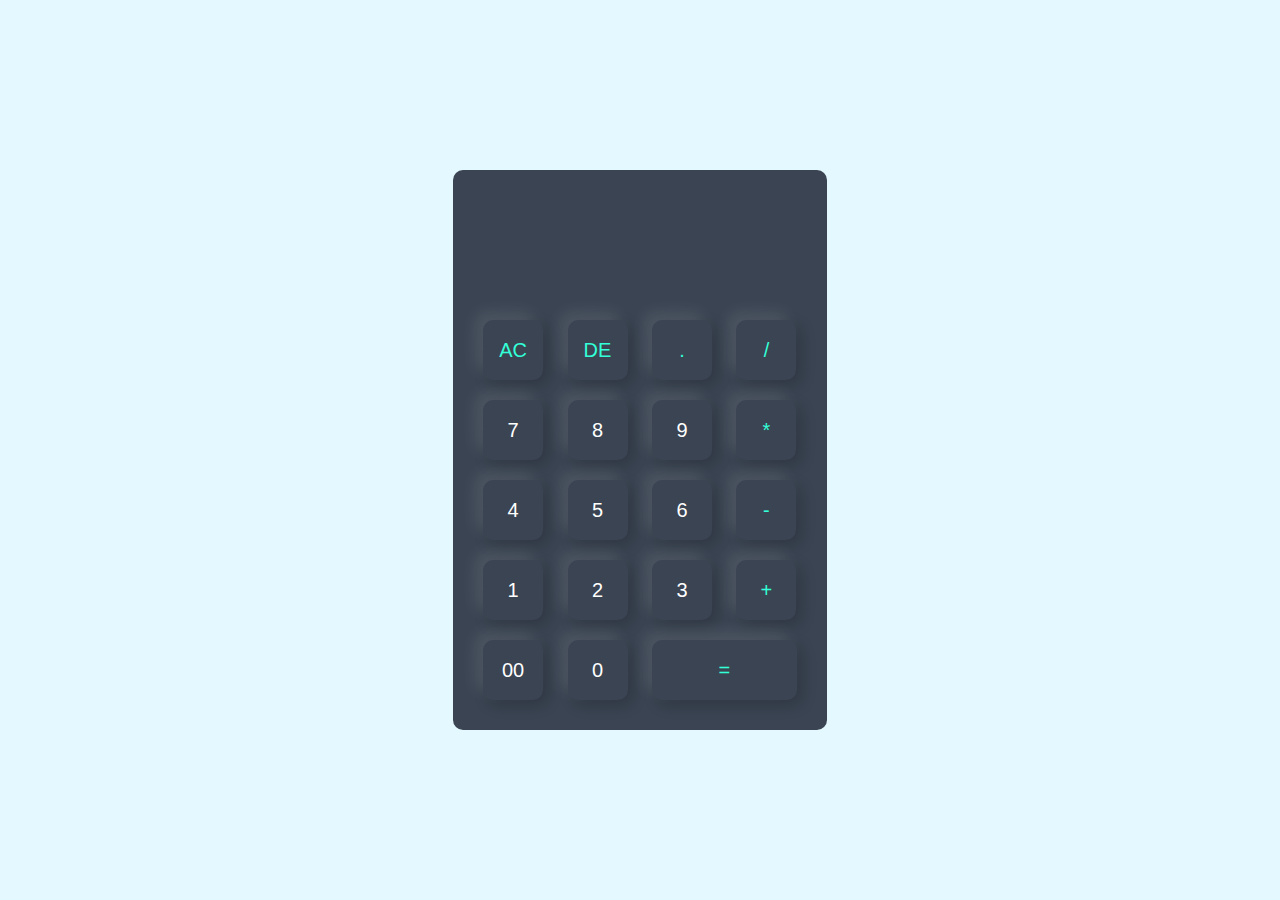
==== src/index.html @ 9f869fff "calculadora  atualizada" ====
<!DOCTYPE html>
<html lang="en">
<head>
    <meta charset="UTF-8">
    <meta http-equiv="X-UA-Compatible" content="IE=edge">
    <meta name="viewport" content="width=device-width, initial-scale=1.0">
    <link rel="shortcut icon" href="./images/LogoMakr.png" type="image/x-icon">
    <link rel="stylesheet" href="/src/style.css">
    
    
    <title>Calculadora</title>
</head>
<body>
    <div class="container">
        <div class="calculator">
            <form>
                <div class="display">
                    <input type="text" name="display">
                </div>
                <div>
                    <input type="button" value="AC" onclick="display.value = ''" class="operator">
                    <input type="button" value="DE" onclick="display.value = display.value.toString().slice(0,-1)" class="operator">
                    <input type="button" value="." onclick="display.value += '.'" class="operator">
                    <input type="button" value="/" onclick="display.value += '/'" class="operator">
                </div>
                <div>
                    <input type="button" value="7" onclick="display.value += '7'">
                    <input type="button" value="8" onclick="display.value += '8'">
                    <input type="button" value="9" onclick="display.value += '9'">
                    <input type="button" value="*" onclick="display.value += '*'" class="operator">
                </div>
                <div>
                    <input type="button" value="4" onclick="display.value += '4'">
                    <input type="button" value="5" onclick="display.value += '5'">
                    <input type="button" value="6" onclick="display.value += '6'">
                    <input type="button" value="-" onclick="display.value += '-'" class="operator">
                </div>
                <div>
                    <input type="button" value="1" onclick="display.value += '1'">
                    <input type="button" value="2" onclick="display.value += '2'">
                    <input type="button" value="3" onclick="display.value += '3'">
                    <input type="button" value="+" onclick="display.value += '+'" class="operator">
                </div>
                <div>
                    <input type="button" value="00" onclick="display.value += '00'">
                    <input type="button" value="0" onclick="display.value += '0'">
                    <input type="button" value="=" class="equal operator" onclick="display.value = eval(display.value)">
                </div>
            </form>
        </div>
    </div>
    
    
</body>
</html>
---- src/style.css ----
* {
    margin: 0;
    padding: 0;
    font-family: 'poppins', sans-serif;
    box-sizing: border-box;
}

.container {
    width: 100%;
    height: 100vh;
    background: #e3f9ff;
    display: flex;
    align-items: center;
    justify-content: center;
}

.calculator {
    background: #3a4452;
    padding: 20px;
    border-radius: 10px;
}

.calculator form input {
    border: 0;
    outline: 0;
    width: 60px;
    height: 60px;
    border-radius: 10px;
    box-shadow: -8px -8px 15px rgba(255, 255, 255, 0.1), 5px 5px 15px rgba(0, 0, 0, 0.2);
    background: transparent;
    font-size: 20px;
    color: #fff;
    cursor: pointer;
    margin: 10px;
}

form .display {
    display: flex;
    justify-content: flex-end;
    margin: 20px 0;
}

form .display input {
    text-align: right;
    flex: 1;
    font-size: 45px;
    box-shadow: none;
}

form input.equal {
    width: 145px;
}

form input.operator {
    color: #33ffd8;
}
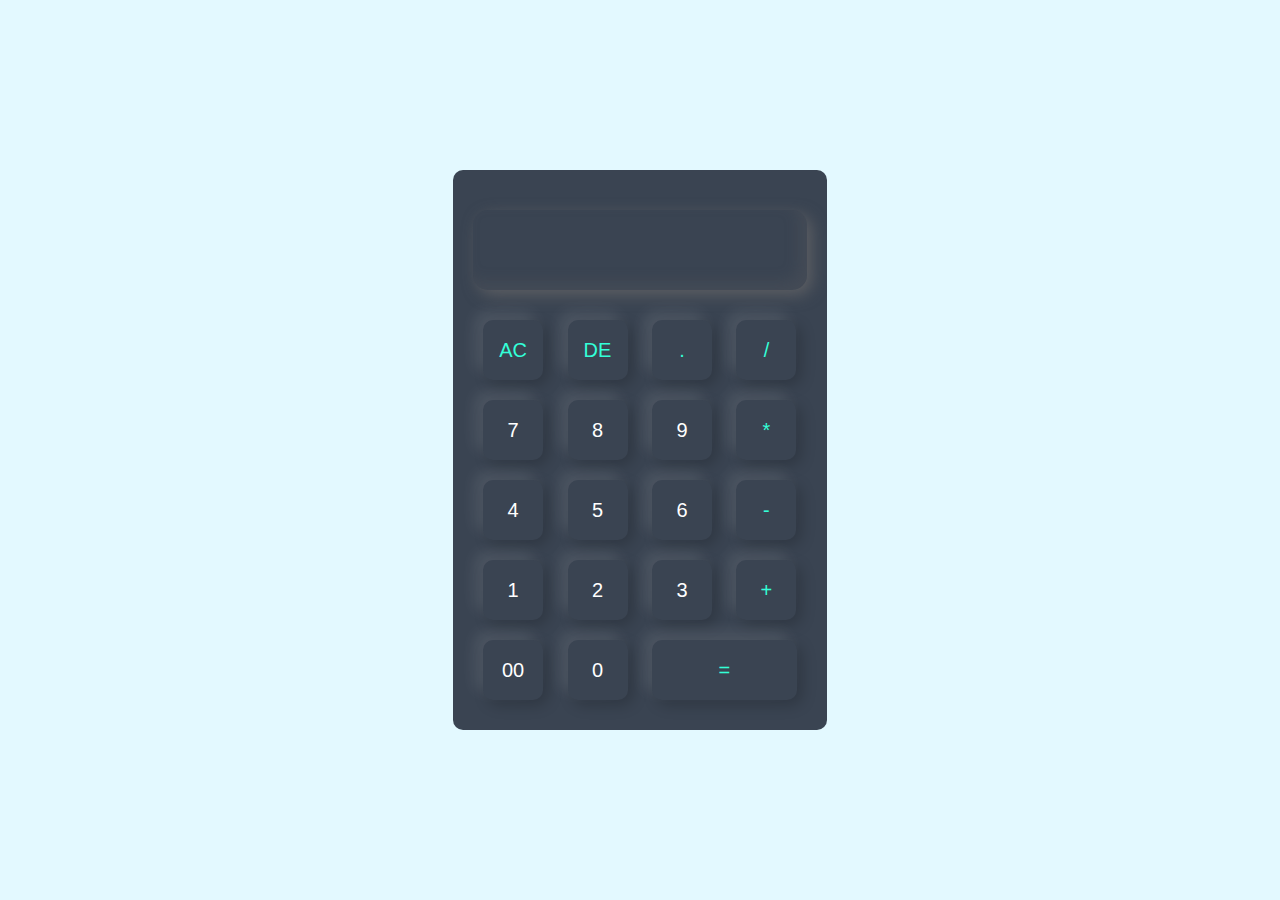
==== commit cccf8bb7: "calculadora finalizada" ====
--- a/src/index.html
+++ b/src/index.html
@@ -4,9 +4,10 @@
     <meta charset="UTF-8">
     <meta http-equiv="X-UA-Compatible" content="IE=edge">
     <meta name="viewport" content="width=device-width, initial-scale=1.0">
+    
     <link rel="shortcut icon" href="./images/LogoMakr.png" type="image/x-icon">
+
     <link rel="stylesheet" href="/src/style.css">
-    
     
     <title>Calculadora</title>
 </head>
--- a/src/style.css
+++ b/src/style.css
@@ -38,6 +38,8 @@
     display: flex;
     justify-content: flex-end;
     margin: 20px 0;
+    box-shadow: inset -8px -8px 15px rgba(106, 104, 104, 0.204), 5px 5px 15px rgba(109, 108, 108, 0.659);
+    border-radius: 15px;
 }
 
 form .display input {
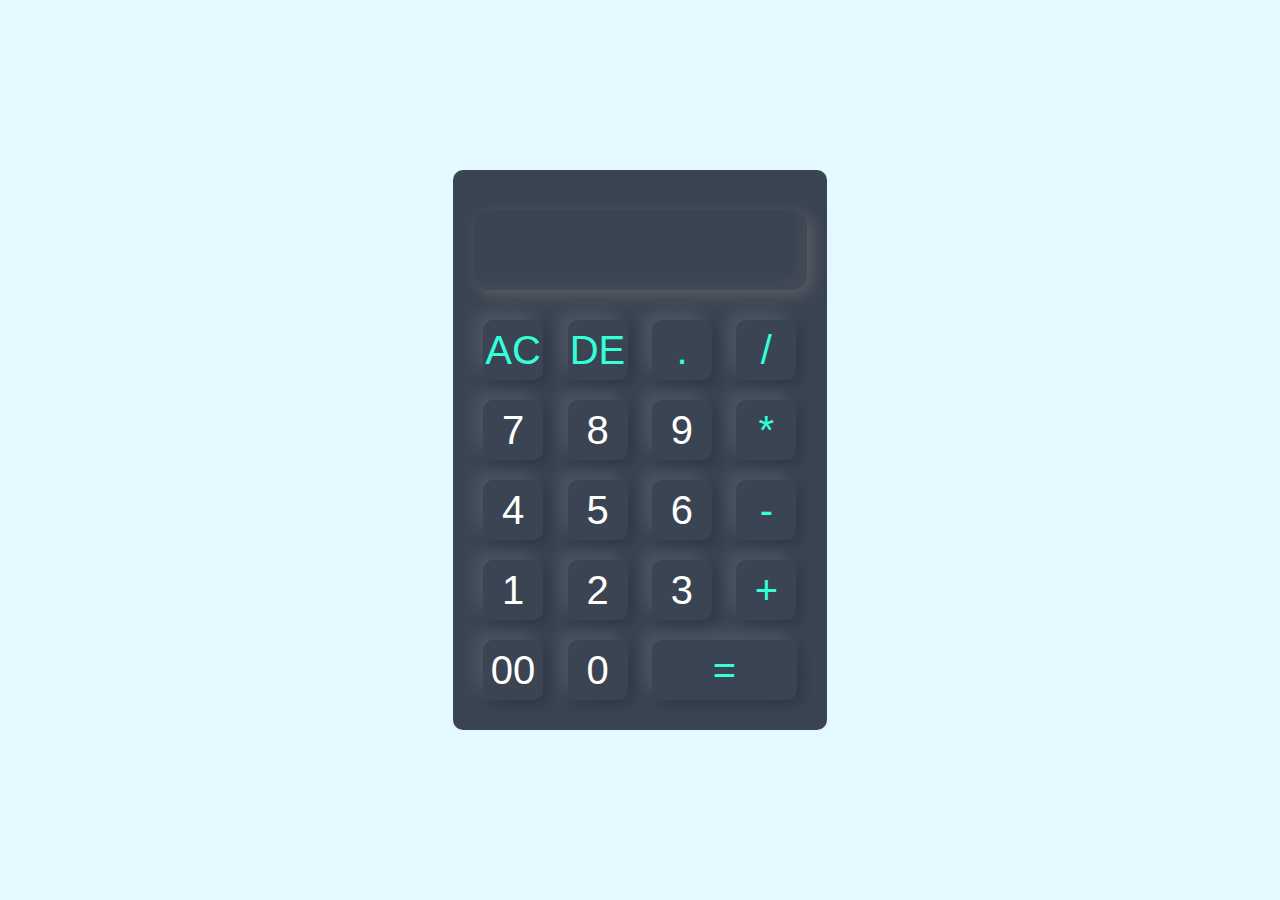
==== commit 14779f12: "finalizada" ====
--- a/src/index.html
+++ b/src/index.html
@@ -1,5 +1,5 @@
 <!DOCTYPE html>
-<html lang="en">
+<html lang="pt-br">
 <head>
     <meta charset="UTF-8">
     <meta http-equiv="X-UA-Compatible" content="IE=edge">
@@ -7,16 +7,16 @@
     
     <link rel="shortcut icon" href="./images/LogoMakr.png" type="image/x-icon">
 
-    <link rel="stylesheet" href="/src/style.css">
+    <link rel="stylesheet" href="./style.css">
     
     <title>Calculadora</title>
 </head>
 <body>
     <div class="container">
         <div class="calculator">
-            <form>
+            <form id="formCalculadora">
                 <div class="display">
-                    <input type="text" name="display">
+                    <input type="text" name="display" id="display">
                 </div>
                 <div>
                     <input type="button" value="AC" onclick="display.value = ''" class="operator">
@@ -45,12 +45,13 @@
                 <div>
                     <input type="button" value="00" onclick="display.value += '00'">
                     <input type="button" value="0" onclick="display.value += '0'">
-                    <input type="button" value="=" class="equal operator" onclick="display.value = eval(display.value)">
+                    <input type="button" value="=" id="equals" class="equal operator" onclick="display.value = eval(display.value)">
+                    <input type="submit" id="submit" value="Enter" onclick="display.value = eval(display.value)">
                 </div>
             </form>
         </div>
     </div>
     
-    
+    <script src="./scripts.js"></script>
 </body>
 </html>--- a/src/style.css
+++ b/src/style.css
@@ -28,7 +28,7 @@
     border-radius: 10px;
     box-shadow: -8px -8px 15px rgba(255, 255, 255, 0.1), 5px 5px 15px rgba(0, 0, 0, 0.2);
     background: transparent;
-    font-size: 20px;
+    font-size: 40px;
     color: #fff;
     cursor: pointer;
     margin: 10px;
@@ -55,4 +55,15 @@
 
 form input.operator {
     color: #33ffd8;
+}
+
+#submit{
+    display: none;
+}
+
+@media (max-width: 320px) {
+    .calculator form input{
+        width: 45px;
+        height: 55px;
+    }
 }